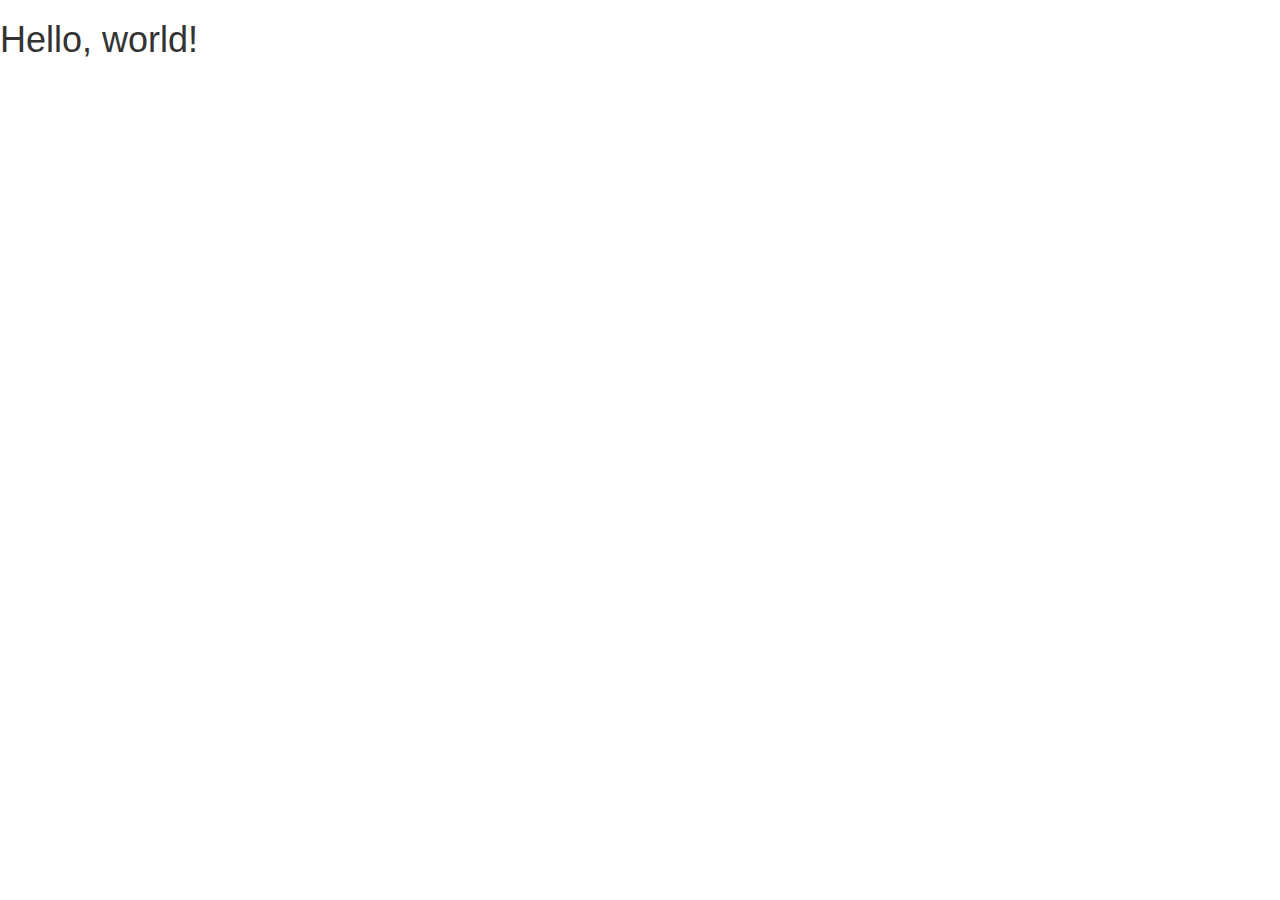
==== index.html @ cd1809b1 "first commit basic after setup" ====
<!doctype html>
<html lang="en">
  <head>
    <meta charset="utf-8">
    <meta http-equiv="X-UA-Compatible" content="IE=edge">
    <meta name="viewport" content="width=device-width, initial-scale=1">
    <!-- The above 3 meta tags *must* come first in the head; any other head content must come *after* these tags -->
    <title>Bootstrap 101 Template</title>

    <!-- Bootstrap -->
    <link rel="stylesheet" href="https://stackpath.bootstrapcdn.com/bootstrap/3.4.1/css/bootstrap.min.css" integrity="sha384-HSMxcRTRxnN+Bdg0JdbxYKrThecOKuH5zCYotlSAcp1+c8xmyTe9GYg1l9a69psu" crossorigin="anonymous">

    <!-- HTML5 shim and Respond.js for IE8 support of HTML5 elements and media queries -->
    <!-- WARNING: Respond.js doesn't work if you view the page via file:// -->
    <!--[if lt IE 9]>
      <script src="https://oss.maxcdn.com/html5shiv/3.7.3/html5shiv.min.js"></script>
      <script src="https://oss.maxcdn.com/respond/1.4.2/respond.min.js"></script>
    <![endif]-->
  </head>
  <body>
    <h1>Hello, world!</h1>

    <!-- jQuery (necessary for Bootstrap's JavaScript plugins) -->
    <script src="https://code.jquery.com/jquery-1.12.4.min.js" integrity="sha384-nvAa0+6Qg9clwYCGGPpDQLVpLNn0fRaROjHqs13t4Ggj3Ez50XnGQqc/r8MhnRDZ" crossorigin="anonymous"></script>
    <!-- Include all compiled plugins (below), or include individual files as needed -->
    <script src="https://stackpath.bootstrapcdn.com/bootstrap/3.4.1/js/bootstrap.min.js" integrity="sha384-aJ21OjlMXNL5UyIl/XNwTMqvzeRMZH2w8c5cRVpzpU8Y5bApTppSuUkhZXN0VxHd" crossorigin="anonymous"></script>
  </body>
</html>
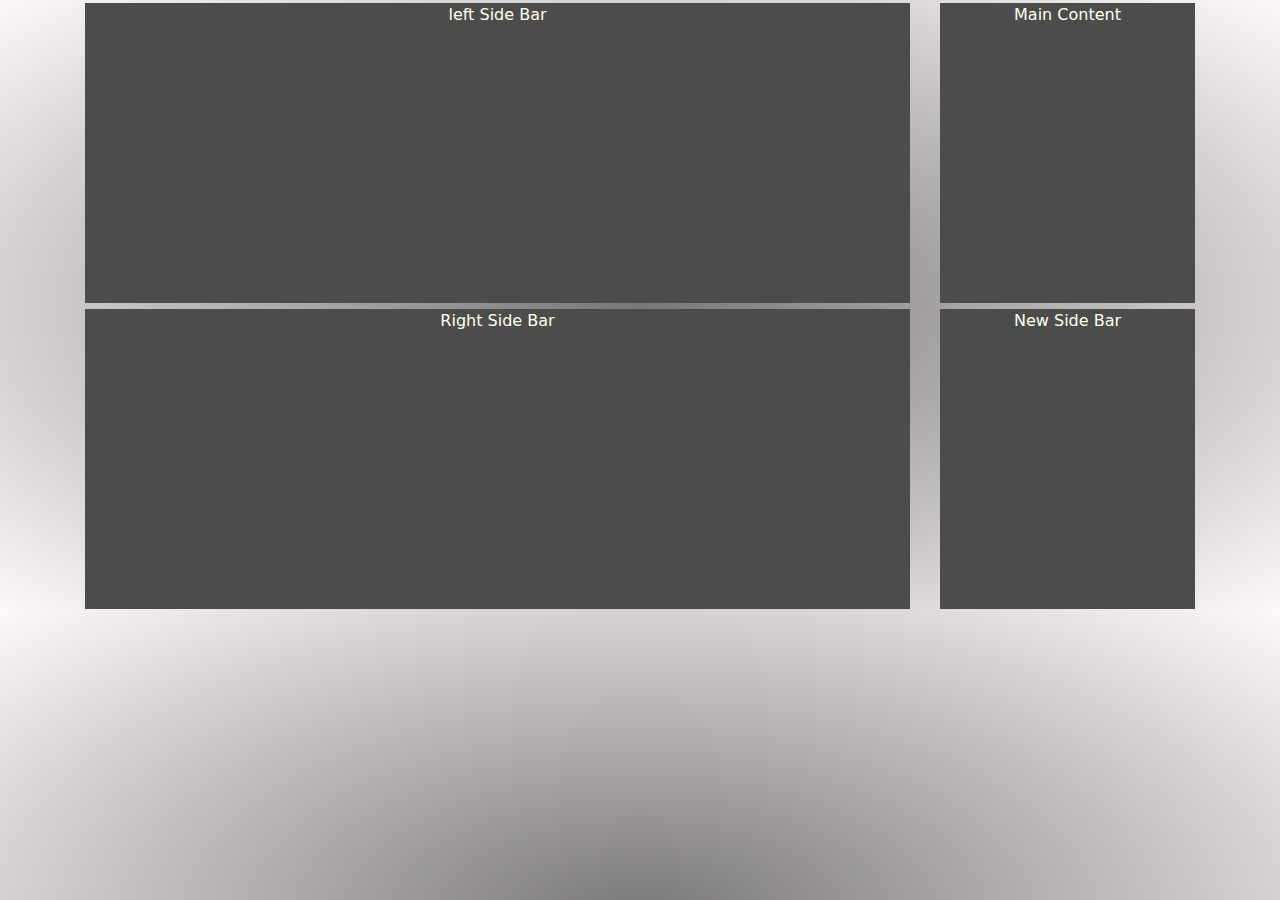
==== commit 566876b5: "play with grids and defining or overwriting for small medium and large screen adaptability" ====
--- a/index.html
+++ b/index.html
@@ -5,24 +5,30 @@
     <meta http-equiv="X-UA-Compatible" content="IE=edge">
     <meta name="viewport" content="width=device-width, initial-scale=1">
     <!-- The above 3 meta tags *must* come first in the head; any other head content must come *after* these tags -->
-    <title>Bootstrap 101 Template</title>
+    <title>Bootstrap grid</title>
 
     <!-- Bootstrap -->
-    <link rel="stylesheet" href="https://stackpath.bootstrapcdn.com/bootstrap/3.4.1/css/bootstrap.min.css" integrity="sha384-HSMxcRTRxnN+Bdg0JdbxYKrThecOKuH5zCYotlSAcp1+c8xmyTe9GYg1l9a69psu" crossorigin="anonymous">
-
-    <!-- HTML5 shim and Respond.js for IE8 support of HTML5 elements and media queries -->
-    <!-- WARNING: Respond.js doesn't work if you view the page via file:// -->
-    <!--[if lt IE 9]>
-      <script src="https://oss.maxcdn.com/html5shiv/3.7.3/html5shiv.min.js"></script>
-      <script src="https://oss.maxcdn.com/respond/1.4.2/respond.min.js"></script>
-    <![endif]-->
-  </head>
+    <link  href="bootstrap/css/bootstrap.min.css" rel="stylesheet" >
+    <link  href="customStyle.css" rel="stylesheet" >
+    </head>
   <body>
-    <h1>Hello, world!</h1>
-
-    <!-- jQuery (necessary for Bootstrap's JavaScript plugins) -->
-    <script src="https://code.jquery.com/jquery-1.12.4.min.js" integrity="sha384-nvAa0+6Qg9clwYCGGPpDQLVpLNn0fRaROjHqs13t4Ggj3Ez50XnGQqc/r8MhnRDZ" crossorigin="anonymous"></script>
-    <!-- Include all compiled plugins (below), or include individual files as needed -->
-    <script src="https://stackpath.bootstrapcdn.com/bootstrap/3.4.1/js/bootstrap.min.js" integrity="sha384-aJ21OjlMXNL5UyIl/XNwTMqvzeRMZH2w8c5cRVpzpU8Y5bApTppSuUkhZXN0VxHd" crossorigin="anonymous"></script>
+    <div class="container">
+        <div class="row">
+            <div class="col-md-2 col-lg-9 col-sm-6">
+                <div class="customDiv">left Side Bar</div>
+            </div>
+            <div class="col-md-4 col-lg-3 col-sm-6">
+                <div class="customDiv">Main Content</div>
+            </div>
+            <div class="col-md-4 col-lg-9 col-sm-6">
+                <div class="customDiv">Right Side Bar</div>
+            </div>
+            <div class="col-md-2 col-lg-3 col-sm-6">
+                <div class="customDiv">New Side Bar</div>
+            </div>
+        </div>
+    </div>
+    <script src="https://code.jquery.com/jquery-1.12.4.min.js" ></script>
+    <script src="bootstrap/js/bootstrap.min.js" ></script>
   </body>
 </html>--- a/customStyle.css
+++ b/customStyle.css
@@ -0,0 +1,12 @@
+.customDiv
+{
+    margin: 3px;
+    min-height: 300px;
+    background-color: rgb(77, 76, 76);
+    color: ivory;
+    text-align: center;
+}
+body
+{
+    background-image: radial-gradient(rgb(122, 119, 119),rgb(252, 248, 248));
+}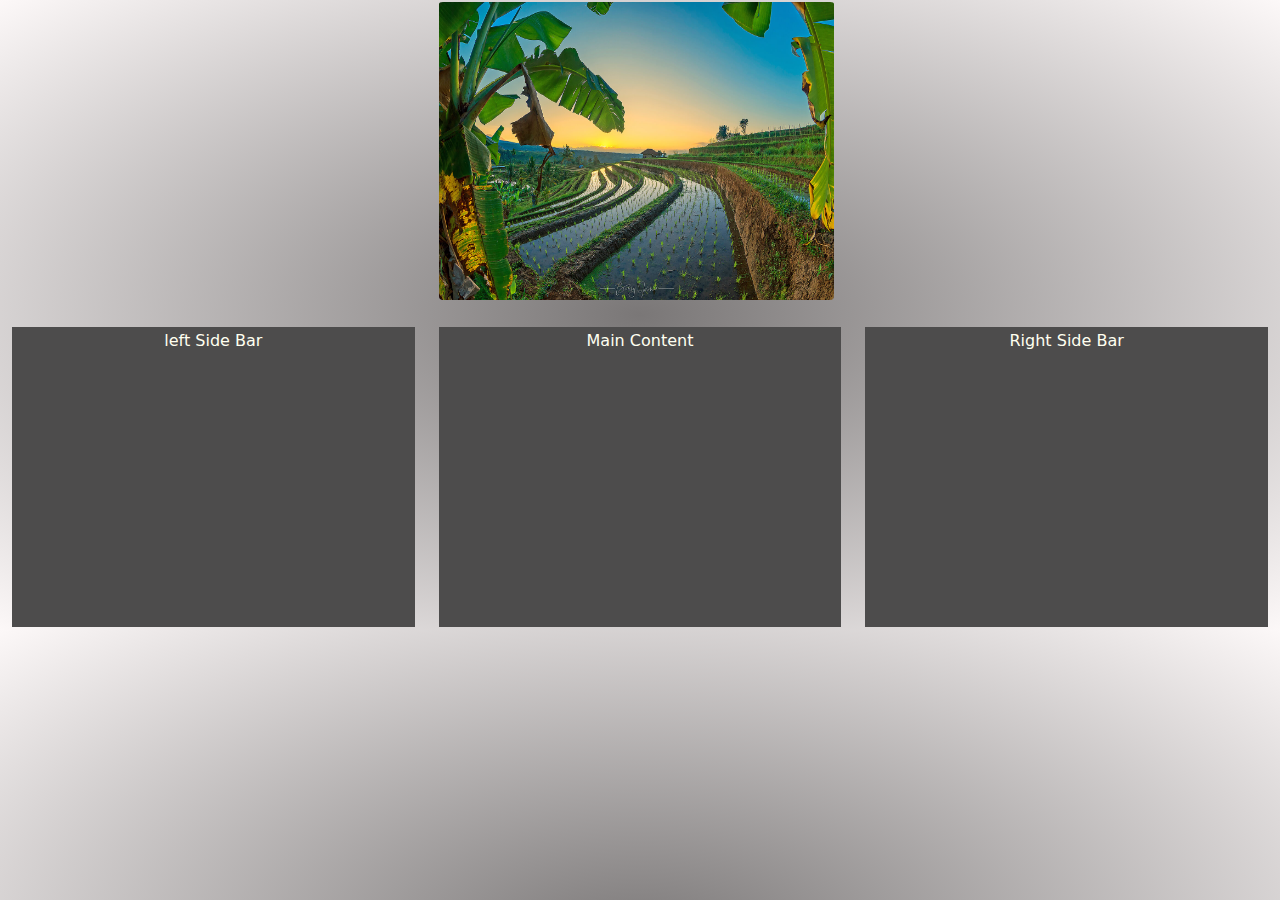
==== commit 24046040: "offset and image set on div element" ====
--- a/index.html
+++ b/index.html
@@ -12,20 +12,25 @@
     <link  href="customStyle.css" rel="stylesheet" >
     </head>
   <body>
-    <div class="container">
+    <div class="container-fluid">
         <div class="row">
-            <div class="col-md-2 col-lg-9 col-sm-6">
-                <div class="customDiv">left Side Bar</div>
+            <div class="col-md-4  offset-md-4  ">
+                <img src="after-1440.jpg " class="img-responsive rounded customImg"/>
             </div>
-            <div class="col-md-4 col-lg-3 col-sm-6">
-                <div class="customDiv">Main Content</div>
+
+
             </div>
-            <div class="col-md-4 col-lg-9 col-sm-6">
-                <div class="customDiv">Right Side Bar</div>
-            </div>
-            <div class="col-md-2 col-lg-3 col-sm-6">
-                <div class="customDiv">New Side Bar</div>
-            </div>
+            <br/>
+            <div class="row">
+                <div class="col-md-4 col-lg-4" >
+                    <div class="customDiv">left Side Bar</div>
+                </div>
+                <div class="col-md-4 col-lg-4">
+                    <div class="customDiv">Main Content</div>
+                </div>
+                <div class="col-md-4 col-lg-4">
+                    <div class="customDiv">Right Side Bar</div>
+                </div>
         </div>
     </div>
     <script src="https://code.jquery.com/jquery-1.12.4.min.js" ></script>
--- a/customStyle.css
+++ b/customStyle.css
@@ -1,11 +1,20 @@
 .customDiv
 {
-    margin: 3px;
+    padding-top:2px ;
+    margin-bottom: 3px;
+    margin-top: 3px;
     min-height: 300px;
     background-color: rgb(77, 76, 76);
     color: ivory;
     text-align: center;
 }
+.customImg
+{
+    padding-top: 2px;
+    padding-left: 0px;
+    height: 300px;
+    width: 395px;
+}
 body
 {
     background-image: radial-gradient(rgb(122, 119, 119),rgb(252, 248, 248));
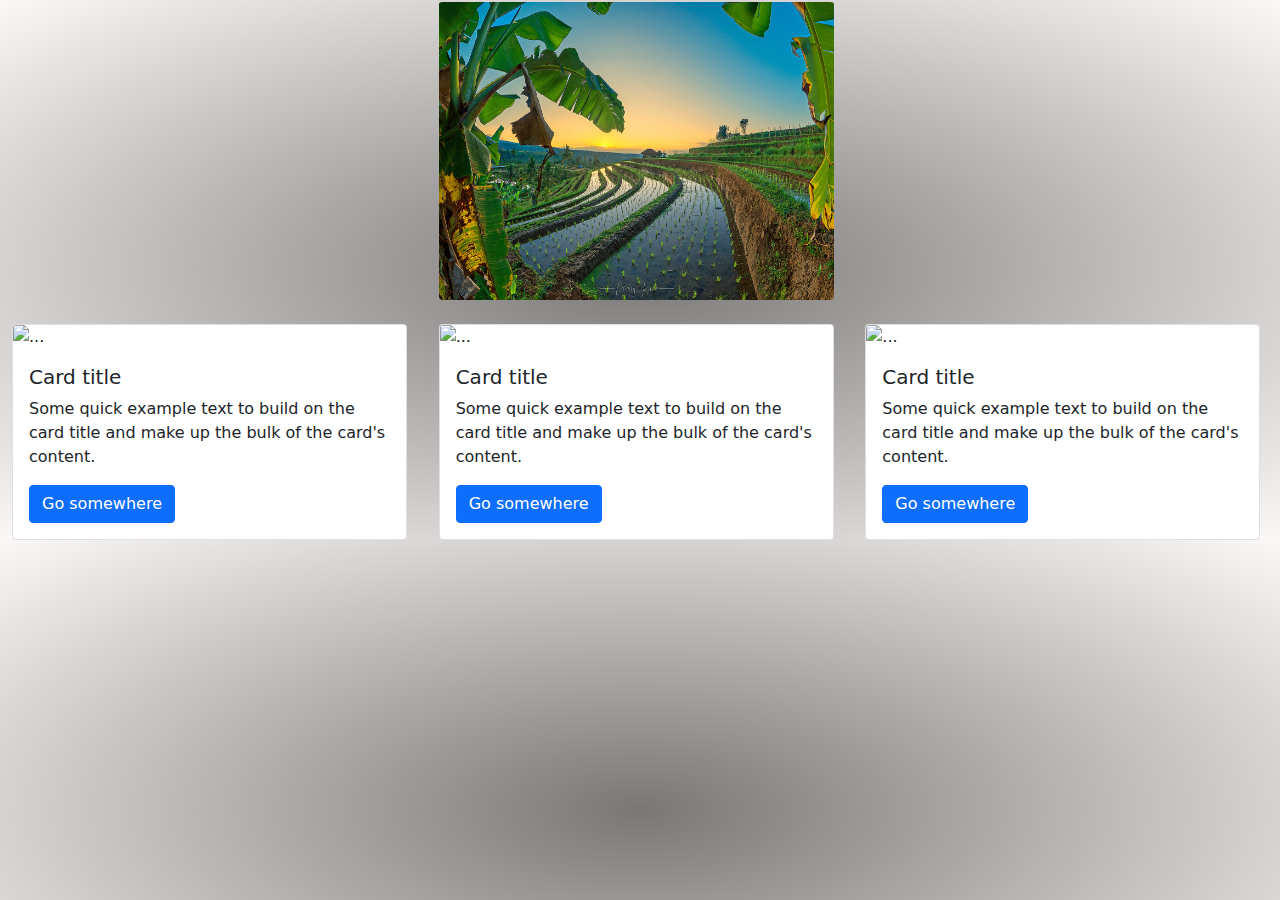
==== commit dd9193f6: "created side bar list and navbar using templates and further designing" ====
--- a/index.html
+++ b/index.html
@@ -14,7 +14,7 @@
   <body>
     <div class="container-fluid">
         <div class="row">
-            <div class="col-md-4  offset-md-4  ">
+            <div class="col-md-4 col-sm-12 offset-md-4  ">
                 <img src="after-1440.jpg " class="img-responsive rounded customImg"/>
             </div>
 
@@ -22,14 +22,35 @@
             </div>
             <br/>
             <div class="row">
-                <div class="col-md-4 col-lg-4" >
-                    <div class="customDiv">left Side Bar</div>
+                <div class="col-md-4 col-sm-12 col-lg-4" >
+                    <div class="card" style="width: 395px;">
+                        <img src="..." class="card-img-top" alt="...">
+                        <div class="card-body">
+                          <h5 class="card-title">Card title</h5>
+                          <p class="card-text">Some quick example text to build on the card title and make up the bulk of the card's content.</p>
+                          <a href="#" class="btn btn-primary">Go somewhere</a>
+                        </div>
+                      </div>
                 </div>
-                <div class="col-md-4 col-lg-4">
-                    <div class="customDiv">Main Content</div>
+                <div class="col-md-4 col-sm-12 col-lg-4">
+                    <div class="card" style="width: 395px;">
+                        <img src="..." class="card-img-top" alt="...">
+                        <div class="card-body">
+                          <h5 class="card-title">Card title</h5>
+                          <p class="card-text">Some quick example text to build on the card title and make up the bulk of the card's content.</p>
+                          <a href="#" class="btn btn-primary">Go somewhere</a>
+                        </div>
+                      </div>
                 </div>
-                <div class="col-md-4 col-lg-4">
-                    <div class="customDiv">Right Side Bar</div>
+                <div class="col-md-4 col-sm-12 col-lg-4">
+                    <div class="card" style="width: 395px;">
+                        <img src="..." class="card-img-top" alt="...">
+                        <div class="card-body">
+                          <h5 class="card-title">Card title</h5>
+                          <p class="card-text">Some quick example text to build on the card title and make up the bulk of the card's content.</p>
+                          <a href="#" class="btn btn-primary">Go somewhere</a>
+                        </div>
+                      </div>
                 </div>
         </div>
     </div>
